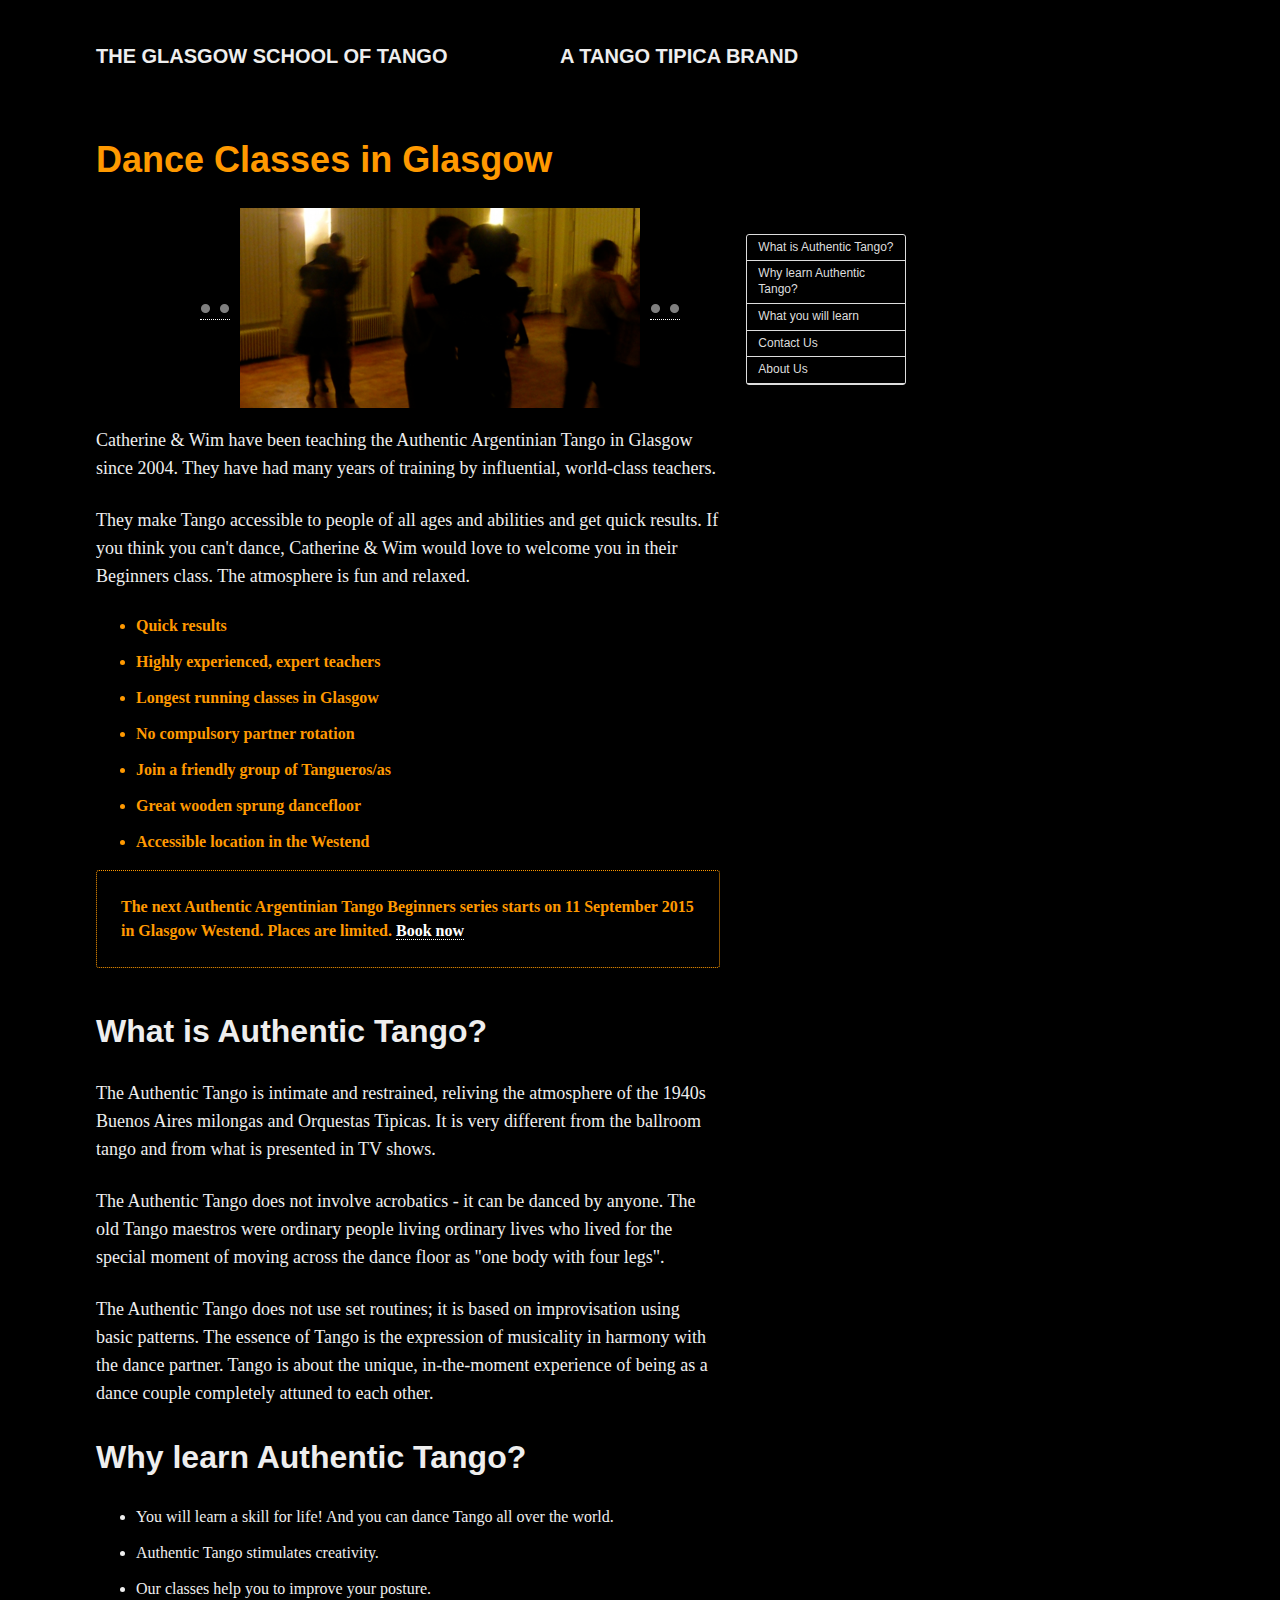
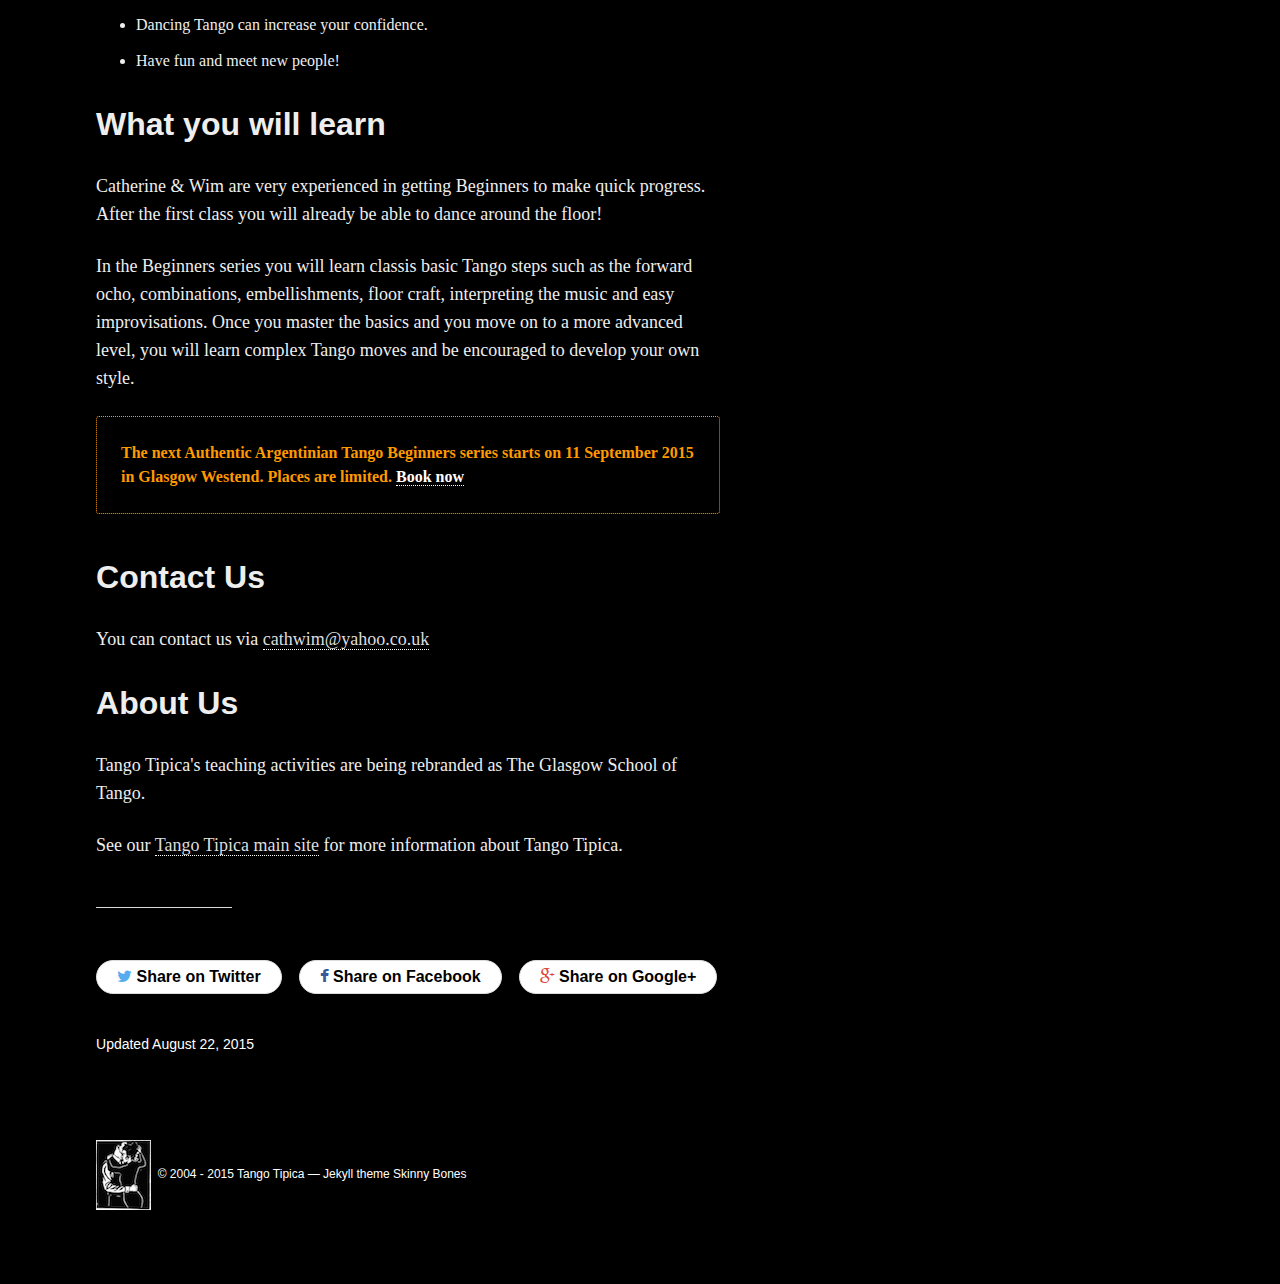
==== dance/index.html @ 13f54077 "added "dance" page" ====
<!DOCTYPE html>
<html>
  <head>
    <meta charset="utf-8">
    <title>Dance Classes in Glasgow • The Glasgow School of Tango</title>
    <meta name="description" content="Authentic Argentinian Tango classes in Glasgow Westend. Think you can't dance? We'll show you differently! No partner rotation, everyone enrols with a dance partner.">
    <meta name="keywords" content="tango classes, latin dance, Glasgow, West End, Turnbull Hall, Beginners, argentine tango, argentinean tango, Glasgow Tango School">
    
    
    	<!-- Twitter Cards -->
	<meta name="twitter:title" content="Dance Classes in Glasgow">
	<meta name="twitter:description" content="Authentic Argentinian Tango classes in Glasgow Westend. Think you can't dance? We'll show you differently! No partner rotation, everyone enrols with a dance partner.">
	<meta name="twitter:site" content="@tangotipica">
	<meta name="twitter:creator" content="@tangotipica">
	
	<meta name="twitter:card" content="summary">
	<meta name="twitter:image" content="https://glasgowtangoschool.github.io/images/lino_100px.jpg">
	
	<!-- Open Graph -->
	<meta property="og:locale" content="en_GB">
	<meta property="og:type" content="article">
	<meta property="og:title" content="Dance Classes in Glasgow">
	<meta property="og:description" content="Authentic Argentinian Tango classes in Glasgow Westend. Think you can't dance? We'll show you differently! No partner rotation, everyone enrols with a dance partner.">
	<meta property="og:url" content="https://glasgowtangoschool.github.io/dance/">
	<meta property="og:site_name" content="The Glasgow School of Tango">
    

    <link rel="canonical" href="https://glasgowtangoschool.github.io/dance/">

    <link href="https://glasgowtangoschool.github.io/atom.xml" type="application/atom+xml" rel="alternate" title="The Glasgow School of Tango Atom Feed">
    <link href="https://glasgowtangoschool.github.io/sitemap.xml" type="application/xml" rel="sitemap" title="Sitemap">

    <meta name="HandheldFriendly" content="True">
    <meta name="MobileOptimized" content="320">
    <meta name="viewport" content="width=device-width, initial-scale=1.0">
    <meta http-equiv="cleartype" content="on">

    <style>
    .sliding-menu-content {
      top: 0;
      right: 0;
      text-align: center;
      visibility: hidden;
      height: 100%;
      width: 100%;
      -webkit-transform: translateX(100%);
      -moz-transform: translateX(100%);
      -ms-transform: translateX(100%);
      -o-transform: translateX(100%);
      transform: translateX(100%);
    }
    </style>

    <link rel="stylesheet" href="https://glasgowtangoschool.github.io/css/main.css">
    <link rel="stylesheet" href="https://glasgowtangoschool.github.io/css/bjqs.css">
    <!-- HTML5 Shiv and Media Query Support for IE -->
    <!--[if lt IE 9]>
      <script src="https://glasgowtangoschool.github.io/js/vendor/html5shiv.min.js"></script>
      <script src="https://glasgowtangoschool.github.io/js/vendor/respond.min.js"></script>
    <![endif]-->
<!-- Google Analytics -->
<script type="text/javascript">

  var _gaq = _gaq || [];
  _gaq.push(['_setAccount', 'UA-19948710-1']);
  _gaq.push(['_trackPageview']);

  (function() {
    var ga = document.createElement('script'); ga.type = 'text/javascript'; ga.async = true;
    ga.src = ('https:' == document.location.protocol ? 'https://ssl' : 'http://www') + '.google-analytics.com/ga.js';
    var s = document.getElementsByTagName('script')[0]; s.parentNode.insertBefore(ga, s);
  })();

</script>    
    <!-- Include the jQuery library (local or CDN) -->
    <script src="https://glasgowtangoschool.github.io/js/plugins/jquery-1.7.1.min.js"></script>

    <!-- Include the plugin *after* the jQuery library -->
    <script src="https://glasgowtangoschool.github.io/js/plugins/bjqs-1.3.min.js"></script>

  </head>

  <body>
    <header id="masthead">
  <div class="inner-wrap">
    <a href="https://glasgowtangoschool.github.io" class="site-title">The Glasgow School of Tango</a><span class="site-title"> a Tango Tipica brand</span>
<!--
    <nav role="navigation" class="menu top-menu">
        <ul class="menu-item">
	<li class="home"><a href="/">The Glasgow School of Tango</a></li>
	
</ul>
    </nav>
-->
  </div><!-- /.inner-wrap -->
</header><!-- /.masthead -->

<!--    <nav role="navigation" class="js-menu sliding-menu-content">
	<ul class="menu-item">
		
	</ul>
</nav>
<button type="button" class="js-menu-trigger sliding-menu-button menulines-button x2" role="button" aria-label="Toggle Navigation">
	<span class="menulines"></span>
</button>

<div class="js-menu-screen menu-screen"></div> -->

    <div id="page-wrapper">

      <div id="main" role="main">			
	<article class="wrap" itemscope itemtype="http://schema.org/Article">
		
		
		<div class="page-title">
			<h1>Dance Classes in Glasgow</h1>
		</div>
		<div class="inner-wrap">
			<nav class="toc"></nav><!-- /.toc -->
			<div id="content" class="page-content" itemprop="articleBody">
				<!-- ================================================ START OF PAGE CONTENT ================================================ -->
<div class="pagetext">

  <div id="slideshow-ws" style="margin: 0 auto" >
      <ul class="bjqs">
      <li><img src="https://glasgowtangoschool.github.io/images/slideshow/salon1.jpg" alt=""></li>
      <li><img src="https://glasgowtangoschool.github.io/images/slideshow/class1.jpg" alt=""></li>
      <li><img src="https://glasgowtangoschool.github.io/images/slideshow/salon2.jpg" alt=""></li>
      <li><img src="https://glasgowtangoschool.github.io/images/slideshow/class2.jpg" alt=""></li>
      </ul>
  </div>
  <script class="secret-source">
          jQuery(document).ready(function($) {

            $('#slideshow-ws').bjqs({
              height      : 200,
              width       : 400,
  // animation values
  animtype : 'fade', // accepts 'fade' or 'slide'
  animduration : 500, // how fast the animation are
  animspeed : 4000, // the delay between each slide
  automatic : true, // automatic

  	    nexttext : '<img src="https://glasgowtangoschool.github.io/images/bullets_ss.png">',
  	    prevtext : '<img src="https://glasgowtangoschool.github.io/images/bullets_ss.png">',
  	    showmarkers : false,
              responsive  : true
            });

          });
  </script>

  <p>Catherine &amp; Wim have been teaching the Authentic Argentinian Tango in Glasgow since 2004. They have had many years of training by influential, world-class teachers.</p>
  <p>They make Tango accessible to people of all ages and abilities and get quick results. If you think you can't dance, Catherine &amp; Wim would love to welcome you in their Beginners class. The atmosphere is fun and relaxed.</p>
  <ul><strong><span class="orange">
  <li>Quick results</li>
  <li>Highly experienced, expert teachers</li>
  <li>Longest running classes in Glasgow</li>
  <li>No compulsory partner rotation</li>
  <li>Join a friendly group of Tangueros/as</li>
  <li>Great wooden sprung dancefloor</li>
  <li>Accessible location in the Westend</li>
</span></strong></ul>

<p class="notice"><strong><span class="orange">The next Authentic Argentinian Tango Beginners series starts on 11 September 2015 in Glasgow Westend. Places are limited. <a href="https://glasgowtangoschool.github.io#booking">Book now</a></span></strong></p>

<h2>What is Authentic Tango?</h2>

<p>The Authentic Tango is intimate and restrained, reliving the atmosphere of the 1940s Buenos Aires milongas and Orquestas Tipicas. It is very different from the ballroom tango and from what is presented in TV shows.</p>

<p>The Authentic Tango does not involve acrobatics - it can be danced by anyone. The old Tango maestros were ordinary people living ordinary lives who lived for the special moment of moving across the dance floor as "one body with four legs".</p>

<p>The Authentic Tango does not use set routines; it is based on improvisation using basic patterns. The essence of Tango is the expression of musicality in harmony with the dance partner. Tango is about the unique, in-the-moment experience of being as a dance couple completely attuned to each other.</p>


<h2>Why learn Authentic Tango?</h2>

<ul>
<li class="itemlist">You will learn a skill for life! And you can dance Tango all over the world.</li>
<li class="itemlist">Authentic Tango stimulates creativity.</li>
<li class="itemlist">Our classes help you to improve your posture.</li>
<li class="itemlist">Dancing Tango can increase your confidence.</li>
<li class="itemlist">Have fun and meet new people!</li>
</ul>

<h2>What you will learn</h2>

<p>Catherine &amp; Wim are very experienced in getting Beginners to make quick progress. After the first class you will already be able to dance around the floor! </p>
<p>In the Beginners series you will learn classis basic Tango steps such as the forward ocho, combinations, embellishments, floor craft, interpreting the music and easy improvisations. Once you master the basics and you move on to a more advanced level, you will learn complex Tango moves and be encouraged to develop your own style. </p>

<p class="notice"><strong><span class="orange">The next Authentic Argentinian Tango Beginners series starts on 11 September 2015 in Glasgow Westend. Places are limited. <a href="https://glasgowtangoschool.github.io#booking">Book now</a></span></strong></p>

<h2>Contact Us</h2>
<p>You can contact us via <a href="mailto:cathwim@yahoo.co.uk">cathwim@yahoo.co.uk</a></p>

<h2>About Us</h2>

<p>Tango Tipica's teaching activities are being rebranded as The Glasgow School of Tango. </p>
<p>See our <a href="http://www.tangotipica.info"> Tango Tipica main site</a> for more information about Tango Tipica.</p>

				<hr />
				<footer class="page-footer">
					
					<div class="inline-btn">
	<a class="btn-social twitter" href="https://twitter.com/intent/tweet?text=Dance%20Classes%20in%20Glasgow&amp;url=https://glasgowtangoschool.github.io/dance/&amp;via=tangotipica" target="_blank"><i class="fa fa-twitter" aria-hidden="true"></i> Share on Twitter</a>
	<a class="btn-social facebook" href="https://www.facebook.com/sharer/sharer.php?u=https://glasgowtangoschool.github.io/dance/" target="_blank"><i class="fa fa-facebook" aria-hidden="true"></i> Share on Facebook</a>
	<a class="btn-social google-plus"  href="https://plus.google.com/share?url=https://glasgowtangoschool.github.io/dance/" target="_blank"><i class="fa fa-google-plus" aria-hidden="true"></i> Share on Google+</a>
</div><!-- /.share-this -->
					<div class="page-meta">
	<p>Updated <time datetime="2015-08-22T00:00:00Z" itemprop="datePublished">August 22, 2015</time></p>
</div><!-- /.page-meta -->
				</footer><!-- /.footer -->
				<aside>
					
				</aside>
			</div><!-- /.content -->
		</div><!-- /.inner-wrap -->
		
	</article><!-- ./wrap -->
</div><!-- /#main -->

      <footer role="contentinfo" id="site-footer">
	<nav role="navigation" class="menu bottom-menu">
		<ul class="menu-item">
		
		</ul>
	</nav><!-- /.bottom-menu -->
	<p class="copyright"> <img src="https://glasgowtangoschool.github.io/images/lino_header.jpg">&nbsp; &#169; 2004 - 2015 Tango Tipica &mdash; <a href="http://jekyllrb.com">Jekyll</a> theme <a href="http://mmistakes.github.io/skinny-bones-jekyll/">Skinny Bones</a></p>
    <!-- Start of StatCounter Code -->
<script type="text/javascript" language="javascript">
var sc_project=2524252;
var sc_invisible=0;
var sc_partition=24;
var sc_security="2e1832c4";
</script>

<script type="text/javascript" language="javascript" src="http://www.statcounter.com/counter/counter.js"></script><noscript><a href="http://www.statcounter.com/" target="_blank"><img  src="http://c25.statcounter.com/counter.php?sc_project=2524252&java=0&security=2e1832c4&invisible=0" alt="blog stats" border="0"></a> </noscript>
<!-- End of StatCounter Code -->
</footer>

    </div>

    <script src="https://glasgowtangoschool.github.io/js/vendor/jquery-1.9.1.min.js"></script>
    <script src="https://glasgowtangoschool.github.io/js/main.js"></script>
    
    
    <script type="text/javascript">
      $('.toc').toc({
        'selectors': 'h2', //elements to use as headings
        'container': '.page-content', //element to find all selectors in
        'smoothScrolling': true, //enable or disable smooth scrolling on click
        'prefix': 'toc', //prefix for anchor tags and class names
        'onHighlight': function(el) {}, //called when a new section is highlighted 
        'highlightOnScroll': true, //add class to heading that is currently in focus
        'highlightOffset': 100, //offset to trigger the next headline
        'anchorName': function(i, heading, prefix) { //custom function for anchor name
          return prefix+i;
        },
        'headerText': function(i, heading, $heading) { //custom function building the header-item text
          return $heading.text();
        },
        'itemClass': function(i, heading, $heading, prefix) { //custom function for item class
          return $heading[0].tagName.toLowerCase();
        }
      });
    </script>
    

  </body>

</html>
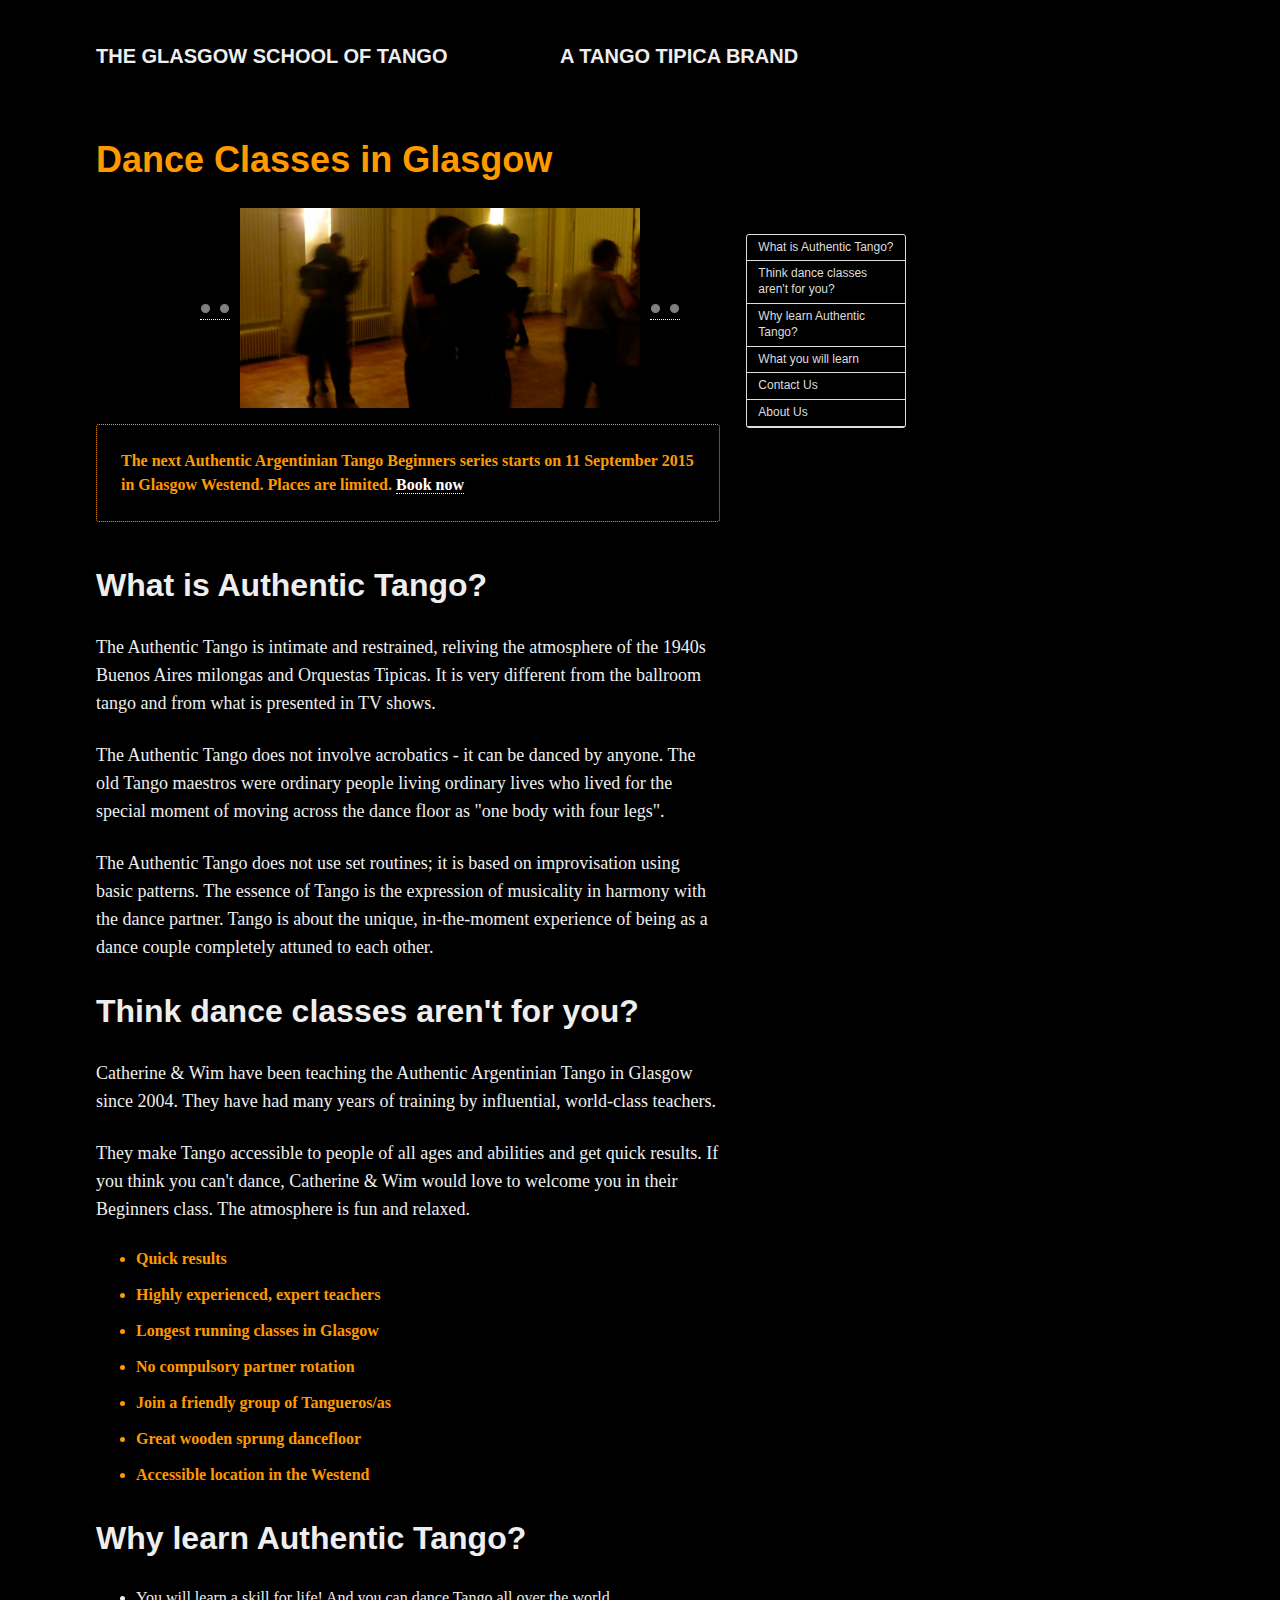
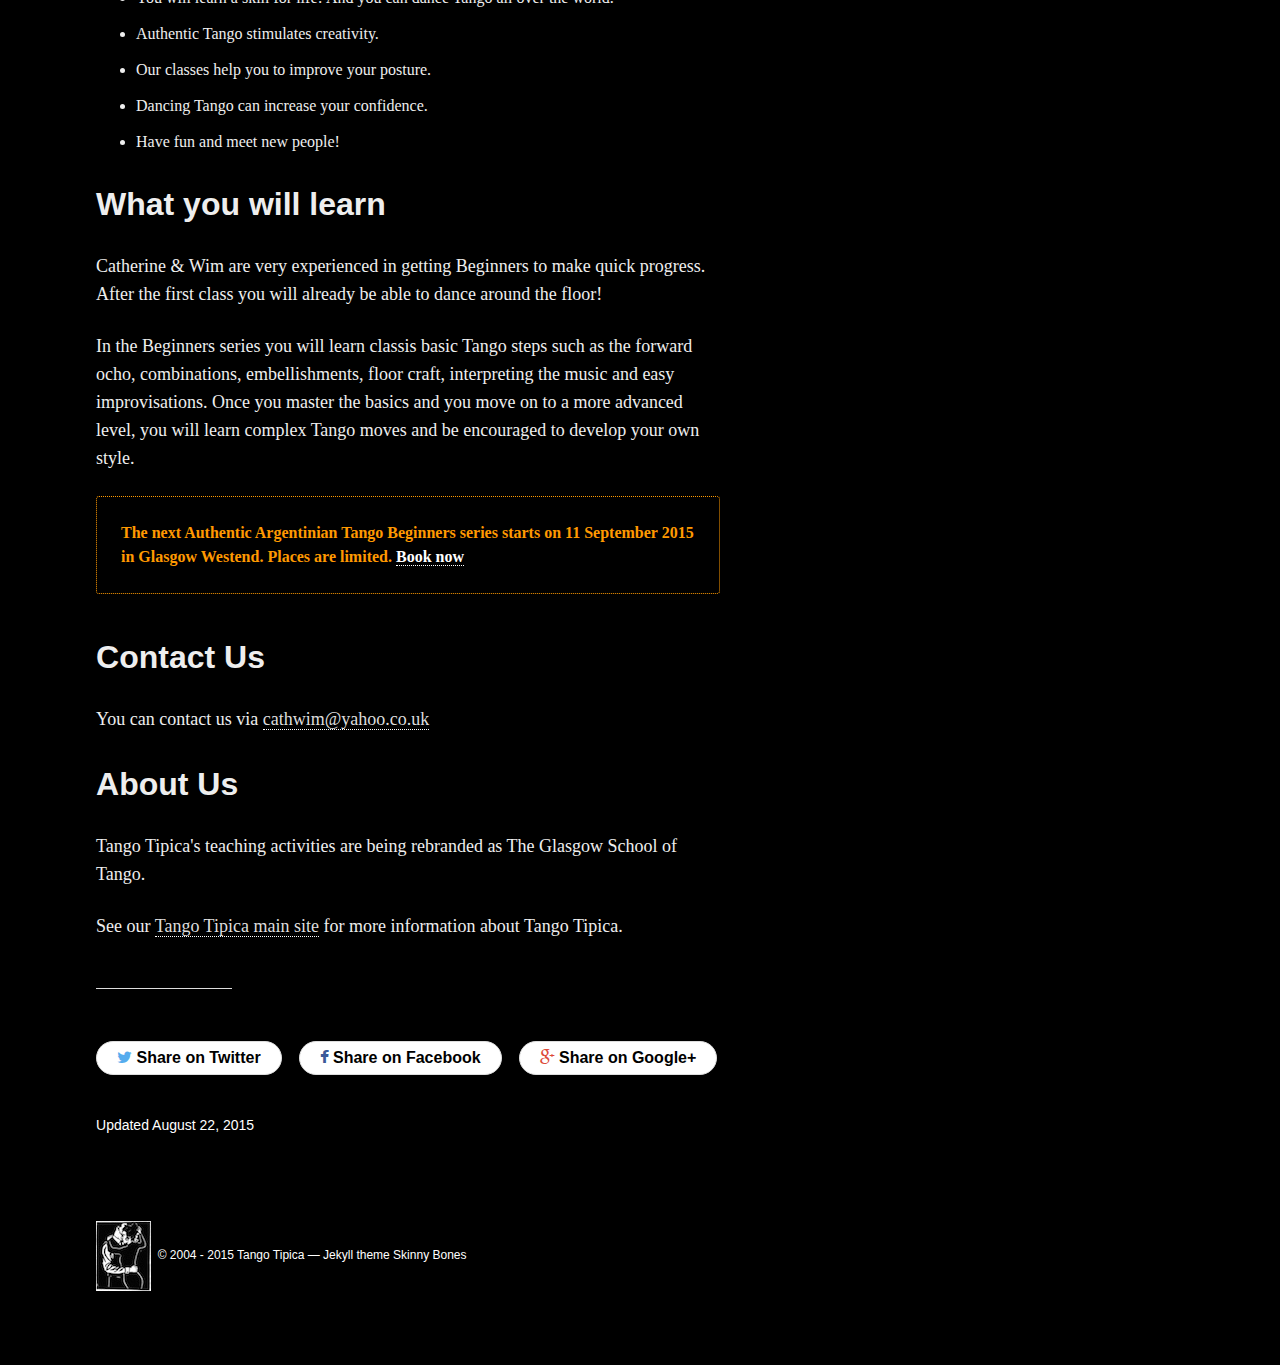
==== commit 457a8b4b: "nm" ====
--- a/dance/index.html
+++ b/dance/index.html
@@ -150,28 +150,32 @@
           });
   </script>
 
-  <p>Catherine &amp; Wim have been teaching the Authentic Argentinian Tango in Glasgow since 2004. They have had many years of training by influential, world-class teachers.</p>
-  <p>They make Tango accessible to people of all ages and abilities and get quick results. If you think you can't dance, Catherine &amp; Wim would love to welcome you in their Beginners class. The atmosphere is fun and relaxed.</p>
-  <ul><strong><span class="orange">
-  <li>Quick results</li>
-  <li>Highly experienced, expert teachers</li>
-  <li>Longest running classes in Glasgow</li>
-  <li>No compulsory partner rotation</li>
-  <li>Join a friendly group of Tangueros/as</li>
-  <li>Great wooden sprung dancefloor</li>
-  <li>Accessible location in the Westend</li>
+
+
+<p class="notice"><strong><span class="orange">The next Authentic Argentinian Tango Beginners series starts on 11 September 2015 in Glasgow Westend. Places are limited. <a href="https://glasgowtangoschool.github.io#booking">Book now</a></span></strong></p>
+
+
+
+<h2>What is Authentic Tango?</h2>
+
+<p>The Authentic Tango is intimate and restrained, reliving the atmosphere of the 1940s Buenos Aires milongas and Orquestas Tipicas. It is very different from the ballroom tango and from what is presented in TV shows.</p>
+
+<p>The Authentic Tango does not involve acrobatics - it can be danced by anyone. The old Tango maestros were ordinary people living ordinary lives who lived for the special moment of moving across the dance floor as "one body with four legs".</p>
+
+<p>The Authentic Tango does not use set routines; it is based on improvisation using basic patterns. The essence of Tango is the expression of musicality in harmony with the dance partner. Tango is about the unique, in-the-moment experience of being as a dance couple completely attuned to each other.</p>
+
+<h2>Think dance classes aren't for you?</h2>
+<p>Catherine &amp; Wim have been teaching the Authentic Argentinian Tango in Glasgow since 2004. They have had many years of training by influential, world-class teachers.</p>
+<p>They make Tango accessible to people of all ages and abilities and get quick results. If you think you can't dance, Catherine &amp; Wim would love to welcome you in their Beginners class. The atmosphere is fun and relaxed.</p>
+<ul><strong><span class="orange">
+<li>Quick results</li>
+<li>Highly experienced, expert teachers</li>
+<li>Longest running classes in Glasgow</li>
+<li>No compulsory partner rotation</li>
+<li>Join a friendly group of Tangueros/as</li>
+<li>Great wooden sprung dancefloor</li>
+<li>Accessible location in the Westend</li>
 </span></strong></ul>
-
-<p class="notice"><strong><span class="orange">The next Authentic Argentinian Tango Beginners series starts on 11 September 2015 in Glasgow Westend. Places are limited. <a href="https://glasgowtangoschool.github.io#booking">Book now</a></span></strong></p>
-
-<h2>What is Authentic Tango?</h2>
-
-<p>The Authentic Tango is intimate and restrained, reliving the atmosphere of the 1940s Buenos Aires milongas and Orquestas Tipicas. It is very different from the ballroom tango and from what is presented in TV shows.</p>
-
-<p>The Authentic Tango does not involve acrobatics - it can be danced by anyone. The old Tango maestros were ordinary people living ordinary lives who lived for the special moment of moving across the dance floor as "one body with four legs".</p>
-
-<p>The Authentic Tango does not use set routines; it is based on improvisation using basic patterns. The essence of Tango is the expression of musicality in harmony with the dance partner. Tango is about the unique, in-the-moment experience of being as a dance couple completely attuned to each other.</p>
-
 
 <h2>Why learn Authentic Tango?</h2>
 
@@ -187,6 +191,8 @@
 
 <p>Catherine &amp; Wim are very experienced in getting Beginners to make quick progress. After the first class you will already be able to dance around the floor! </p>
 <p>In the Beginners series you will learn classis basic Tango steps such as the forward ocho, combinations, embellishments, floor craft, interpreting the music and easy improvisations. Once you master the basics and you move on to a more advanced level, you will learn complex Tango moves and be encouraged to develop your own style. </p>
+
+
 
 <p class="notice"><strong><span class="orange">The next Authentic Argentinian Tango Beginners series starts on 11 September 2015 in Glasgow Westend. Places are limited. <a href="https://glasgowtangoschool.github.io#booking">Book now</a></span></strong></p>
 
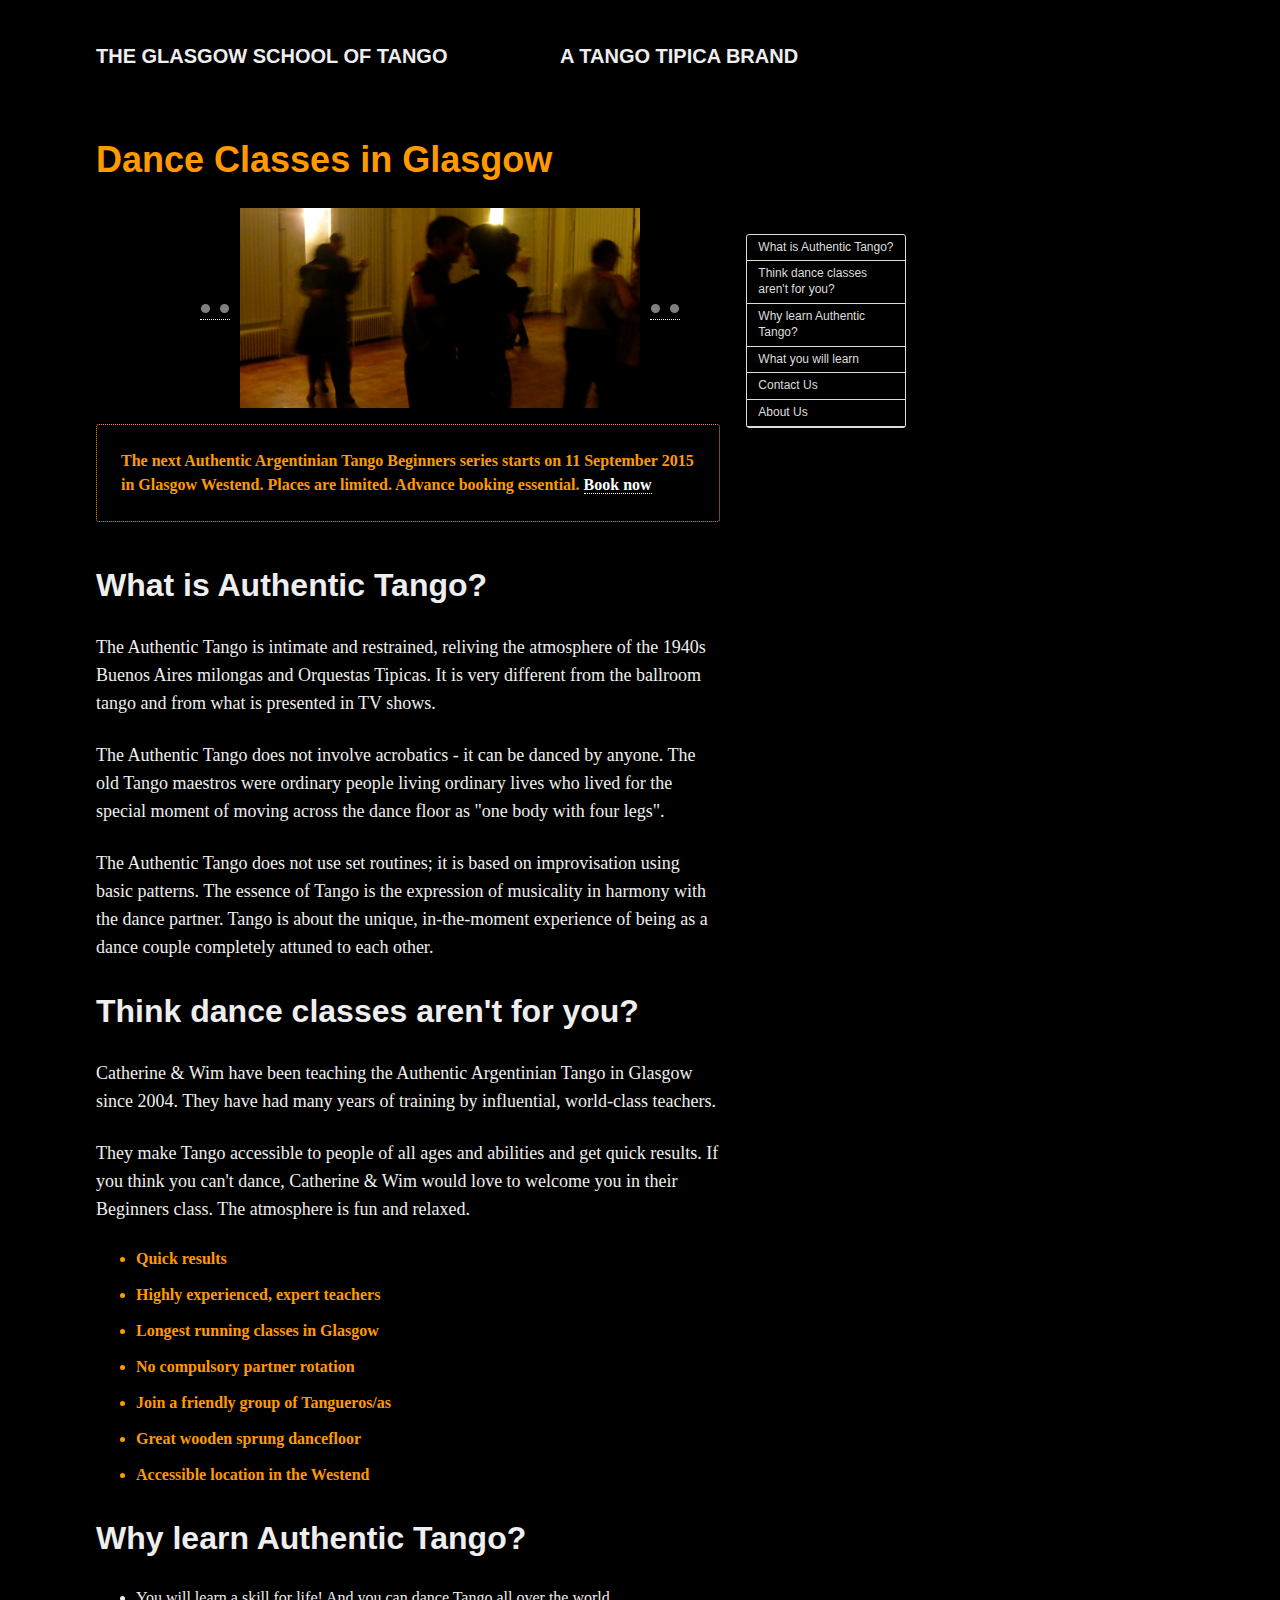
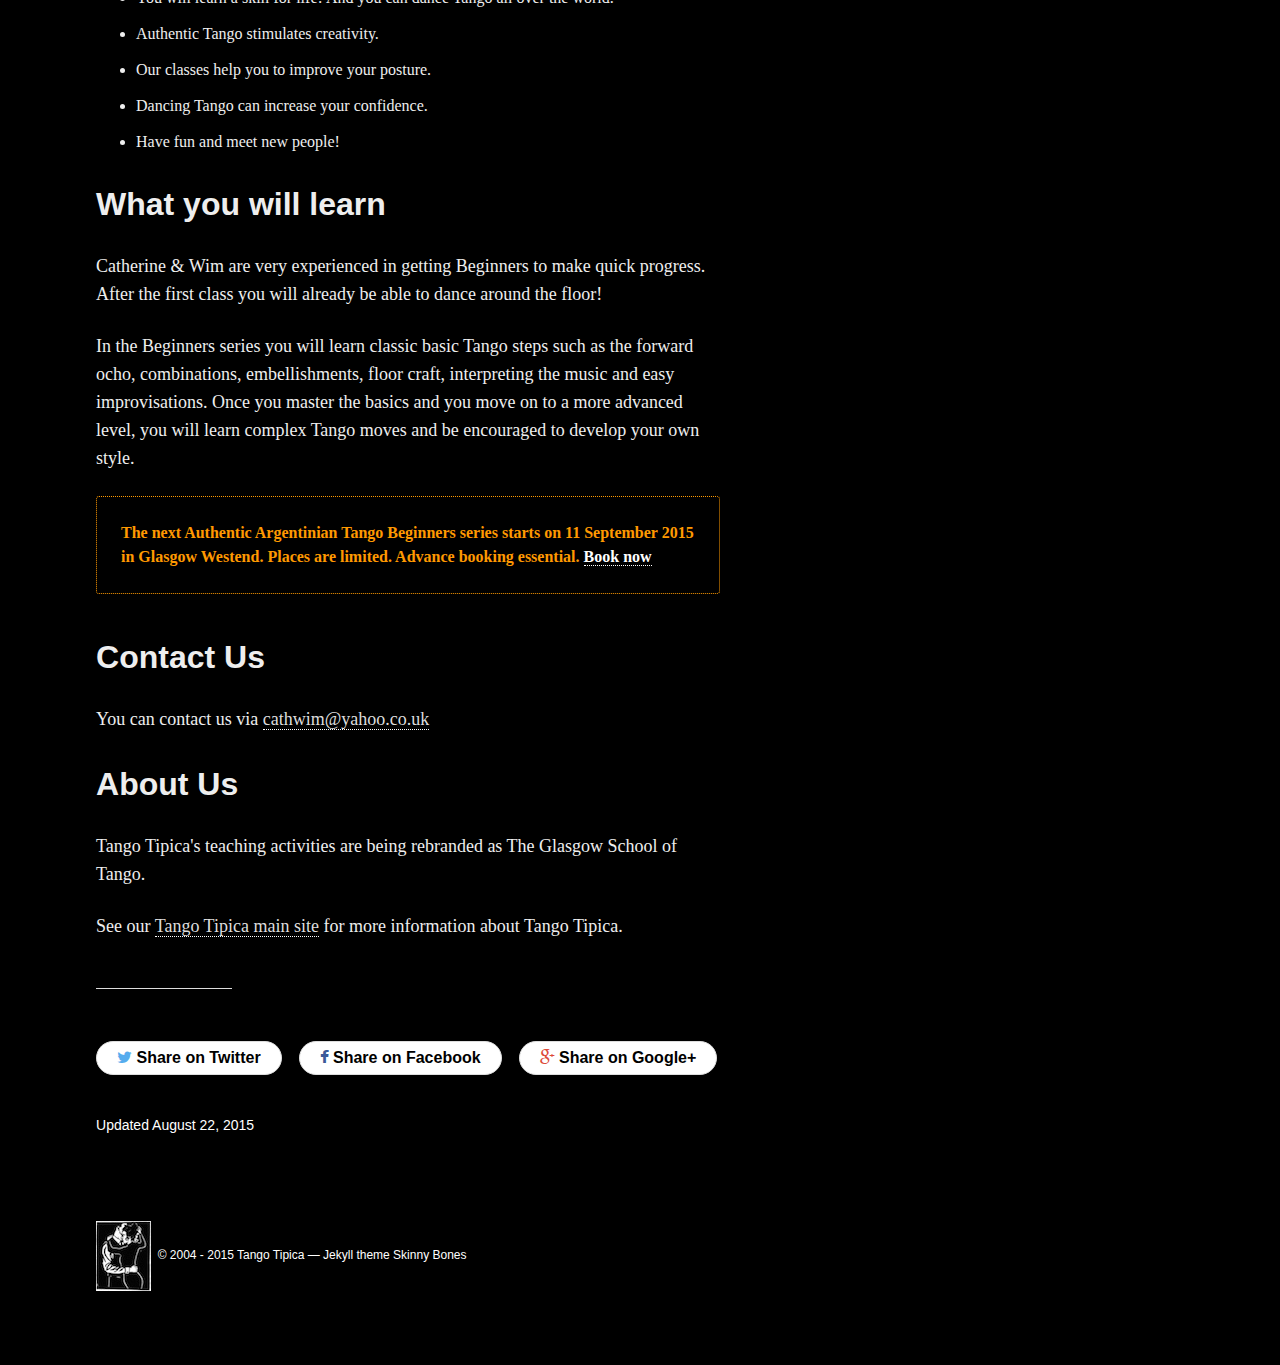
==== commit 5cee0c5f: "nm" ====
--- a/dance/index.html
+++ b/dance/index.html
@@ -152,7 +152,7 @@
 
 
 
-<p class="notice"><strong><span class="orange">The next Authentic Argentinian Tango Beginners series starts on 11 September 2015 in Glasgow Westend. Places are limited. <a href="https://glasgowtangoschool.github.io#booking">Book now</a></span></strong></p>
+<p class="notice"><strong><span class="orange">The next Authentic Argentinian Tango Beginners series starts on 11 September 2015 in Glasgow Westend. Places are limited. Advance booking essential. <a href="https://glasgowtangoschool.github.io#booking">Book now</a></span></strong></p>
 
 
 
@@ -190,11 +190,11 @@
 <h2>What you will learn</h2>
 
 <p>Catherine &amp; Wim are very experienced in getting Beginners to make quick progress. After the first class you will already be able to dance around the floor! </p>
-<p>In the Beginners series you will learn classis basic Tango steps such as the forward ocho, combinations, embellishments, floor craft, interpreting the music and easy improvisations. Once you master the basics and you move on to a more advanced level, you will learn complex Tango moves and be encouraged to develop your own style. </p>
-
-
-
-<p class="notice"><strong><span class="orange">The next Authentic Argentinian Tango Beginners series starts on 11 September 2015 in Glasgow Westend. Places are limited. <a href="https://glasgowtangoschool.github.io#booking">Book now</a></span></strong></p>
+<p>In the Beginners series you will learn classic basic Tango steps such as the forward ocho, combinations, embellishments, floor craft, interpreting the music and easy improvisations. Once you master the basics and you move on to a more advanced level, you will learn complex Tango moves and be encouraged to develop your own style. </p>
+
+
+
+<p class="notice"><strong><span class="orange">The next Authentic Argentinian Tango Beginners series starts on 11 September 2015 in Glasgow Westend. Places are limited. Advance booking essential. <a href="https://glasgowtangoschool.github.io#booking">Book now</a></span></strong></p>
 
 <h2>Contact Us</h2>
 <p>You can contact us via <a href="mailto:cathwim@yahoo.co.uk">cathwim@yahoo.co.uk</a></p>
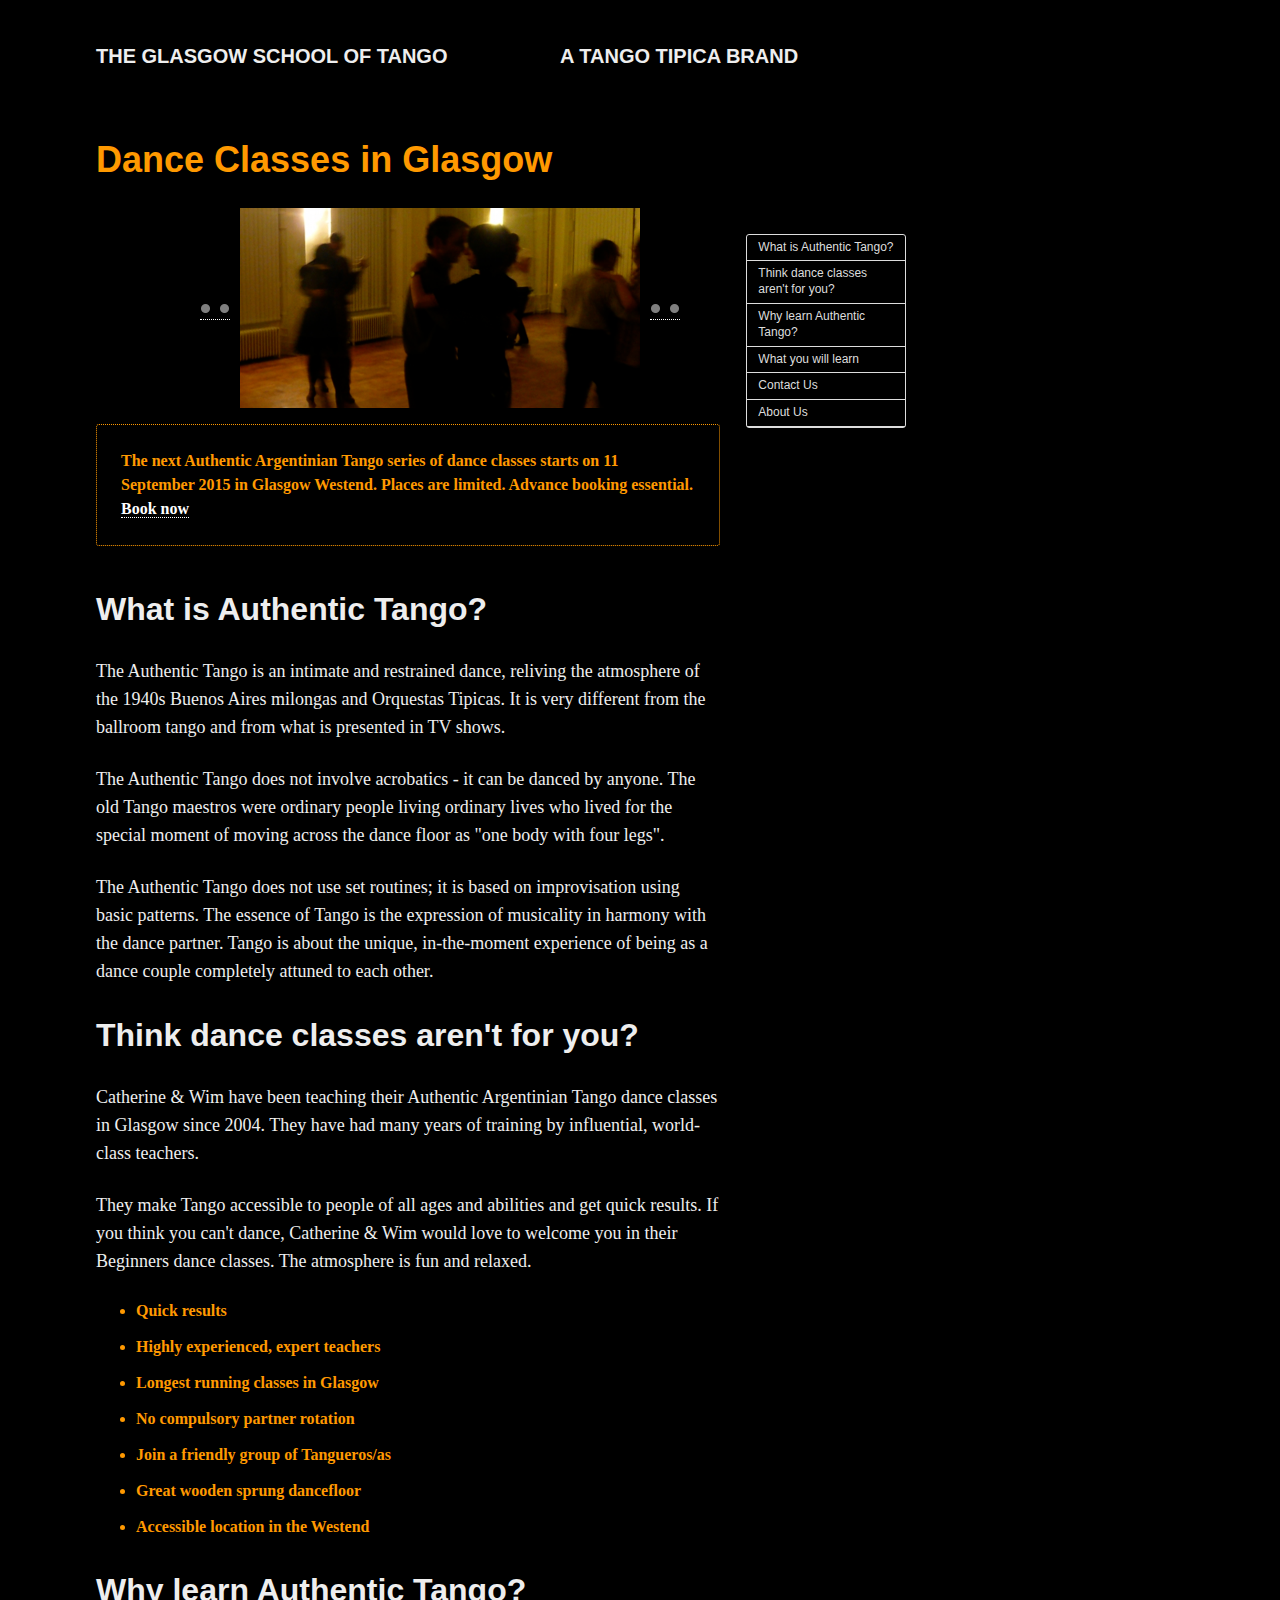
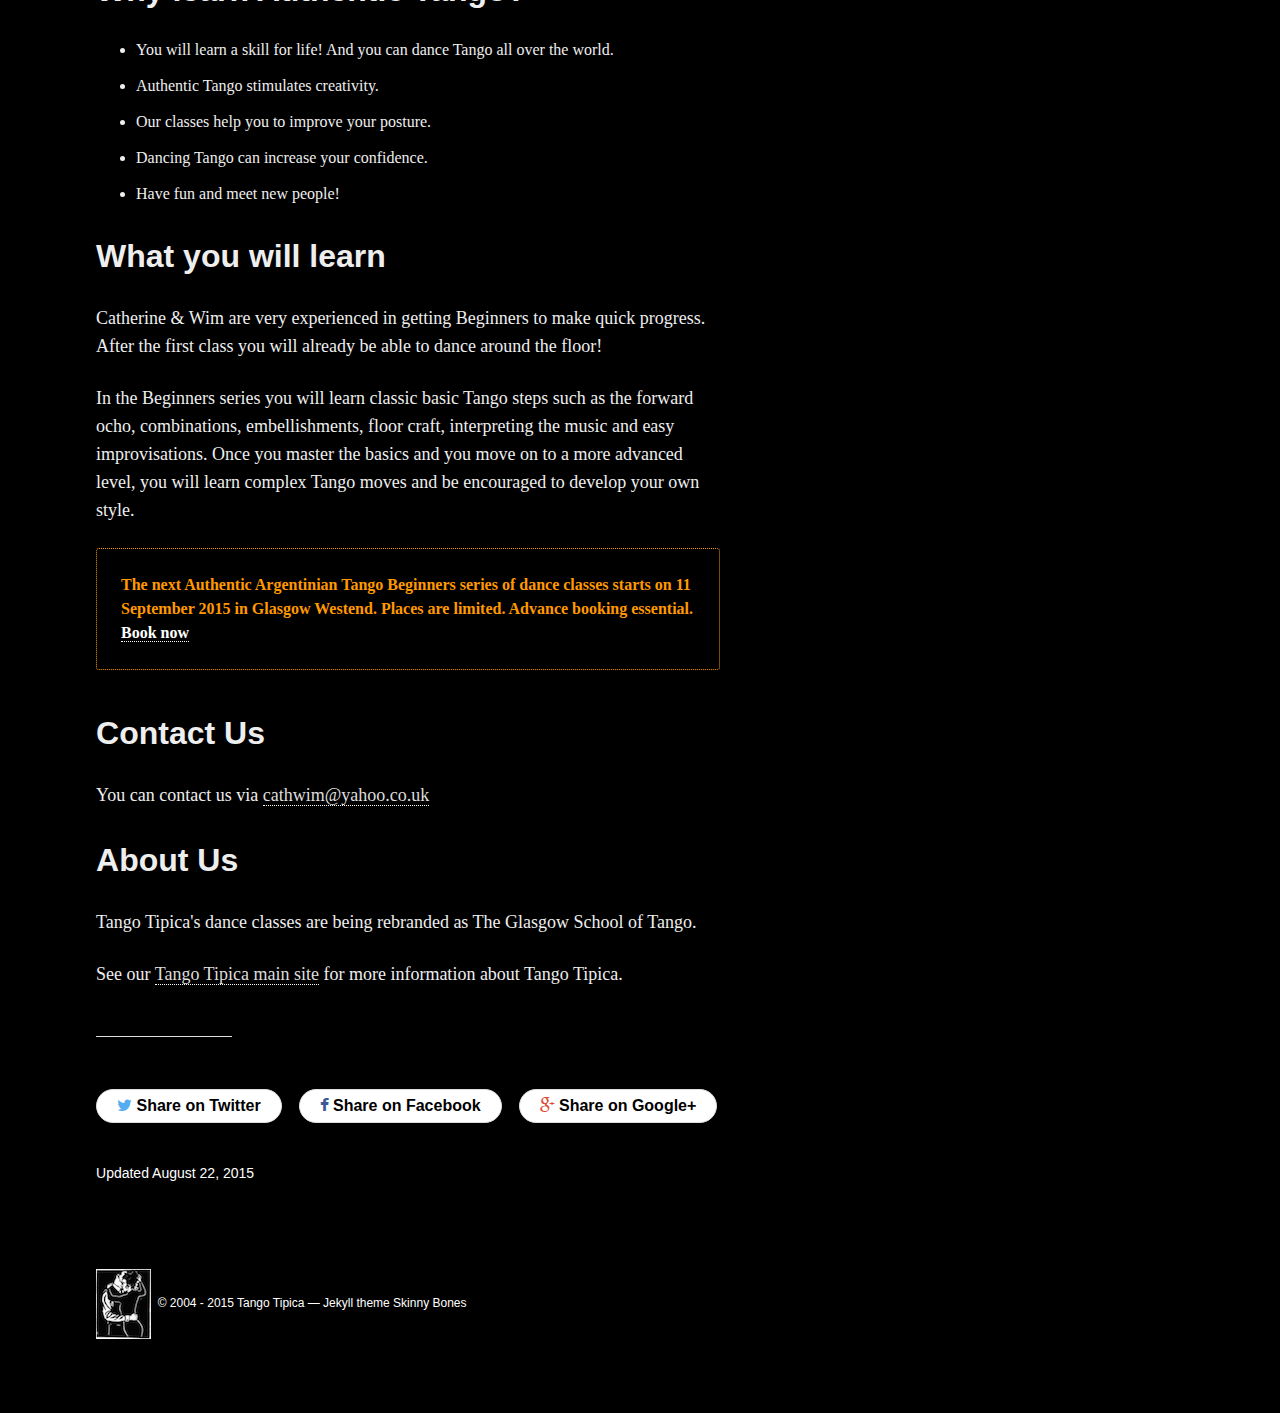
==== commit 09952274: "nm" ====
--- a/dance/index.html
+++ b/dance/index.html
@@ -152,21 +152,21 @@
 
 
 
-<p class="notice"><strong><span class="orange">The next Authentic Argentinian Tango Beginners series starts on 11 September 2015 in Glasgow Westend. Places are limited. Advance booking essential. <a href="https://glasgowtangoschool.github.io#booking">Book now</a></span></strong></p>
+<p class="notice"><strong><span class="orange">The next Authentic Argentinian Tango series of dance classes starts on 11 September 2015 in Glasgow Westend. Places are limited. Advance booking essential. <a href="https://glasgowtangoschool.github.io#booking">Book now</a></span></strong></p>
 
 
 
 <h2>What is Authentic Tango?</h2>
 
-<p>The Authentic Tango is intimate and restrained, reliving the atmosphere of the 1940s Buenos Aires milongas and Orquestas Tipicas. It is very different from the ballroom tango and from what is presented in TV shows.</p>
+<p>The Authentic Tango is an intimate and restrained dance, reliving the atmosphere of the 1940s Buenos Aires milongas and Orquestas Tipicas. It is very different from the ballroom tango and from what is presented in TV shows.</p>
 
 <p>The Authentic Tango does not involve acrobatics - it can be danced by anyone. The old Tango maestros were ordinary people living ordinary lives who lived for the special moment of moving across the dance floor as "one body with four legs".</p>
 
 <p>The Authentic Tango does not use set routines; it is based on improvisation using basic patterns. The essence of Tango is the expression of musicality in harmony with the dance partner. Tango is about the unique, in-the-moment experience of being as a dance couple completely attuned to each other.</p>
 
 <h2>Think dance classes aren't for you?</h2>
-<p>Catherine &amp; Wim have been teaching the Authentic Argentinian Tango in Glasgow since 2004. They have had many years of training by influential, world-class teachers.</p>
-<p>They make Tango accessible to people of all ages and abilities and get quick results. If you think you can't dance, Catherine &amp; Wim would love to welcome you in their Beginners class. The atmosphere is fun and relaxed.</p>
+<p>Catherine &amp; Wim have been teaching their Authentic Argentinian Tango dance classes in Glasgow since 2004. They have had many years of training by influential, world-class teachers.</p>
+<p>They make Tango accessible to people of all ages and abilities and get quick results. If you think you can't dance, Catherine &amp; Wim would love to welcome you in their Beginners dance classes. The atmosphere is fun and relaxed.</p>
 <ul><strong><span class="orange">
 <li>Quick results</li>
 <li>Highly experienced, expert teachers</li>
@@ -194,14 +194,14 @@
 
 
 
-<p class="notice"><strong><span class="orange">The next Authentic Argentinian Tango Beginners series starts on 11 September 2015 in Glasgow Westend. Places are limited. Advance booking essential. <a href="https://glasgowtangoschool.github.io#booking">Book now</a></span></strong></p>
+<p class="notice"><strong><span class="orange">The next Authentic Argentinian Tango Beginners series of dance classes starts on 11 September 2015 in Glasgow Westend. Places are limited. Advance booking essential. <a href="https://glasgowtangoschool.github.io#booking">Book now</a></span></strong></p>
 
 <h2>Contact Us</h2>
 <p>You can contact us via <a href="mailto:cathwim@yahoo.co.uk">cathwim@yahoo.co.uk</a></p>
 
 <h2>About Us</h2>
 
-<p>Tango Tipica's teaching activities are being rebranded as The Glasgow School of Tango. </p>
+<p>Tango Tipica's dance classes are being rebranded as The Glasgow School of Tango. </p>
 <p>See our <a href="http://www.tangotipica.info"> Tango Tipica main site</a> for more information about Tango Tipica.</p>
 
 				<hr />
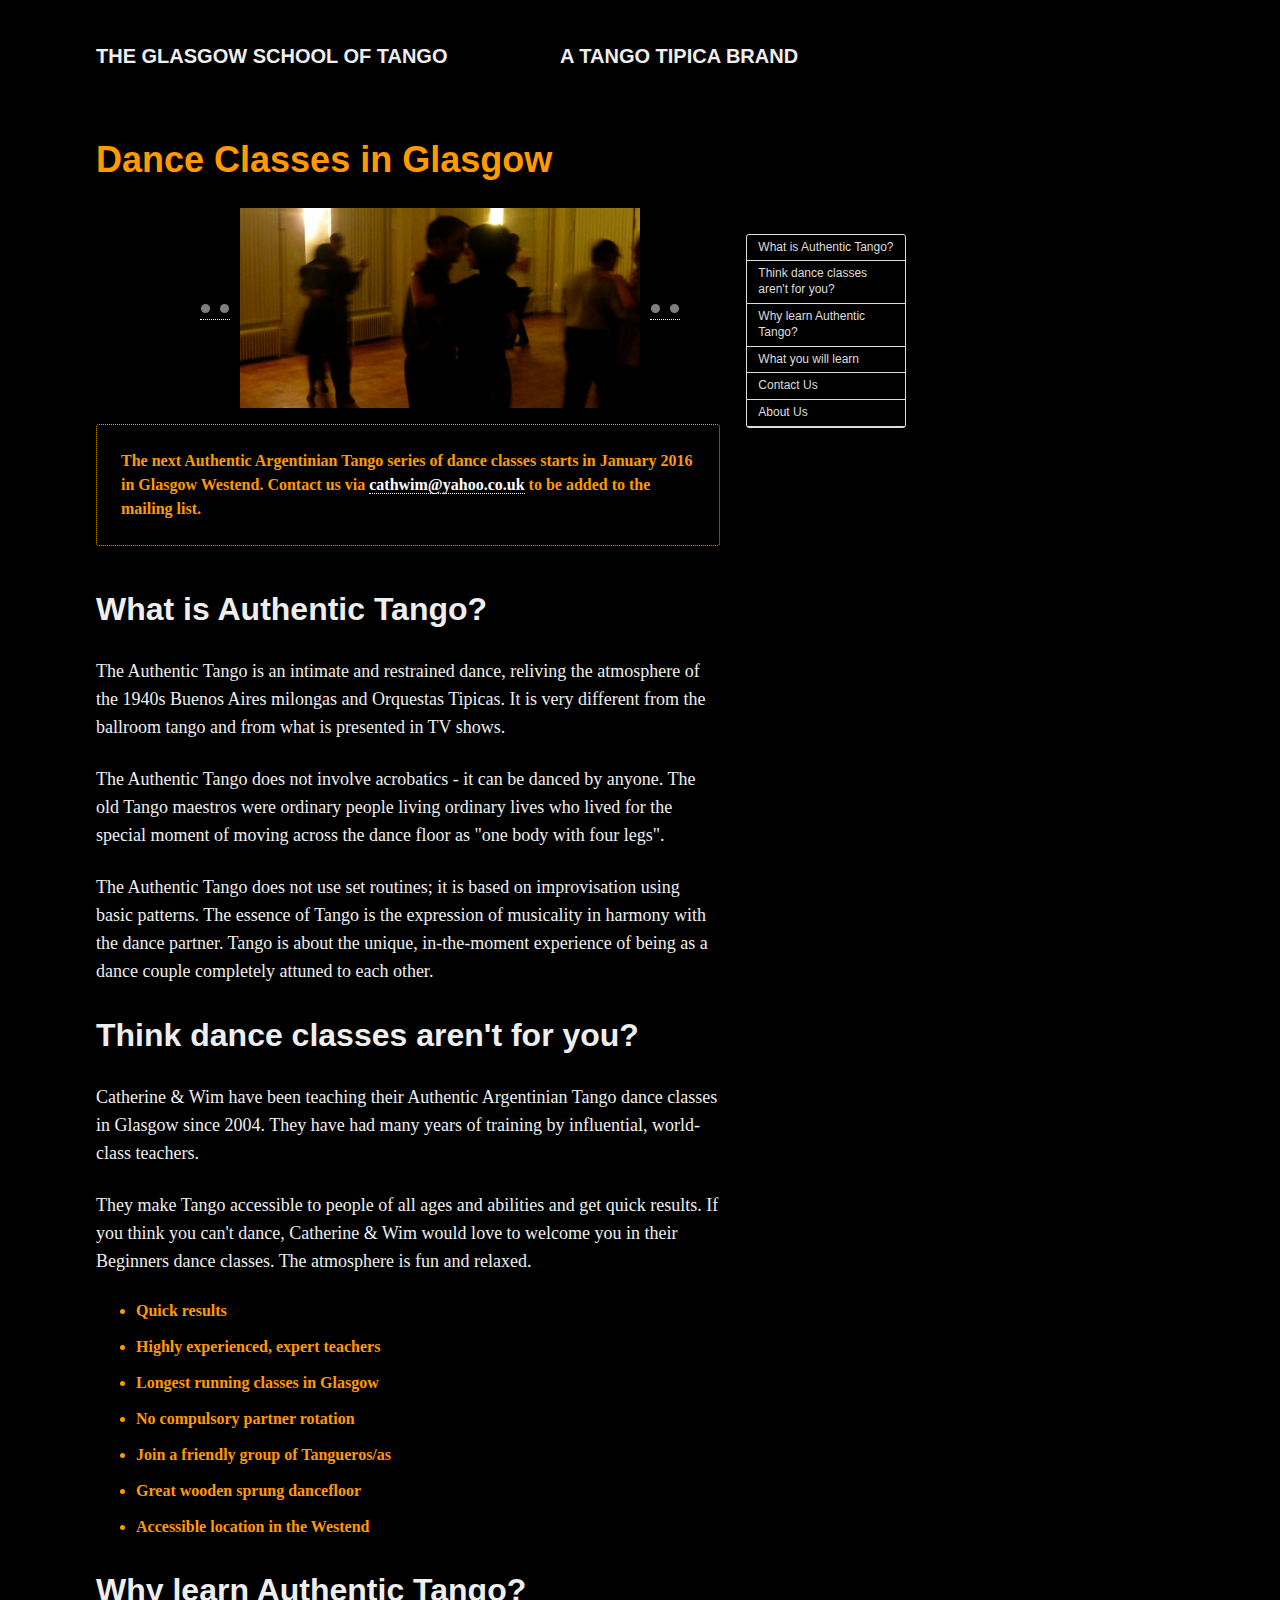
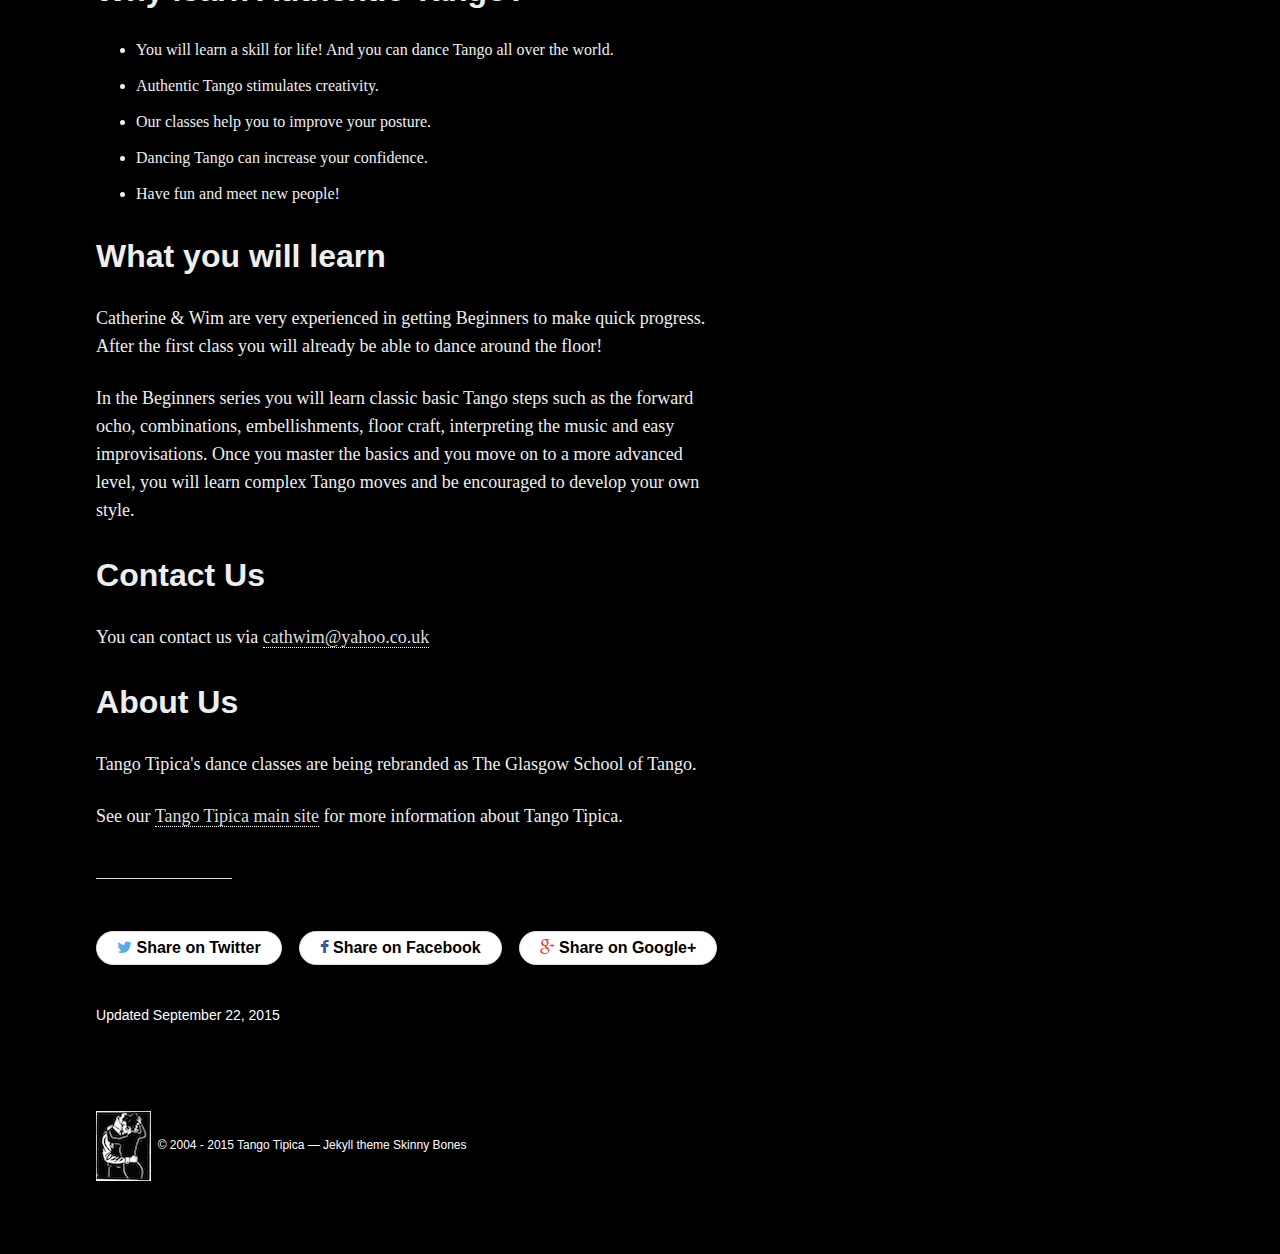
==== commit 507174f2: "nm" ====
--- a/dance/index.html
+++ b/dance/index.html
@@ -152,7 +152,9 @@
 
 
 
-<p class="notice"><strong><span class="orange">The next Authentic Argentinian Tango series of dance classes starts on 11 September 2015 in Glasgow Westend. Places are limited. Advance booking essential. <a href="https://glasgowtangoschool.github.io#booking">Book now</a></span></strong></p>
+<p class="notice"><strong><span class="orange">The next Authentic Argentinian Tango series of dance classes starts in January 2016 in Glasgow Westend. Contact us via <a href="mailto:cathwim@yahoo.co.uk">cathwim@yahoo.co.uk</a> to be added to the mailing list.
+
+</span></strong></p>
 
 
 
@@ -193,9 +195,9 @@
 <p>In the Beginners series you will learn classic basic Tango steps such as the forward ocho, combinations, embellishments, floor craft, interpreting the music and easy improvisations. Once you master the basics and you move on to a more advanced level, you will learn complex Tango moves and be encouraged to develop your own style. </p>
 
 
-
+<!--
 <p class="notice"><strong><span class="orange">The next Authentic Argentinian Tango Beginners series of dance classes starts on 11 September 2015 in Glasgow Westend. Places are limited. Advance booking essential. <a href="https://glasgowtangoschool.github.io#booking">Book now</a></span></strong></p>
-
+-->
 <h2>Contact Us</h2>
 <p>You can contact us via <a href="mailto:cathwim@yahoo.co.uk">cathwim@yahoo.co.uk</a></p>
 
@@ -213,7 +215,7 @@
 	<a class="btn-social google-plus"  href="https://plus.google.com/share?url=https://glasgowtangoschool.github.io/dance/" target="_blank"><i class="fa fa-google-plus" aria-hidden="true"></i> Share on Google+</a>
 </div><!-- /.share-this -->
 					<div class="page-meta">
-	<p>Updated <time datetime="2015-08-22T00:00:00Z" itemprop="datePublished">August 22, 2015</time></p>
+	<p>Updated <time datetime="2015-09-22T00:00:00Z" itemprop="datePublished">September 22, 2015</time></p>
 </div><!-- /.page-meta -->
 				</footer><!-- /.footer -->
 				<aside>
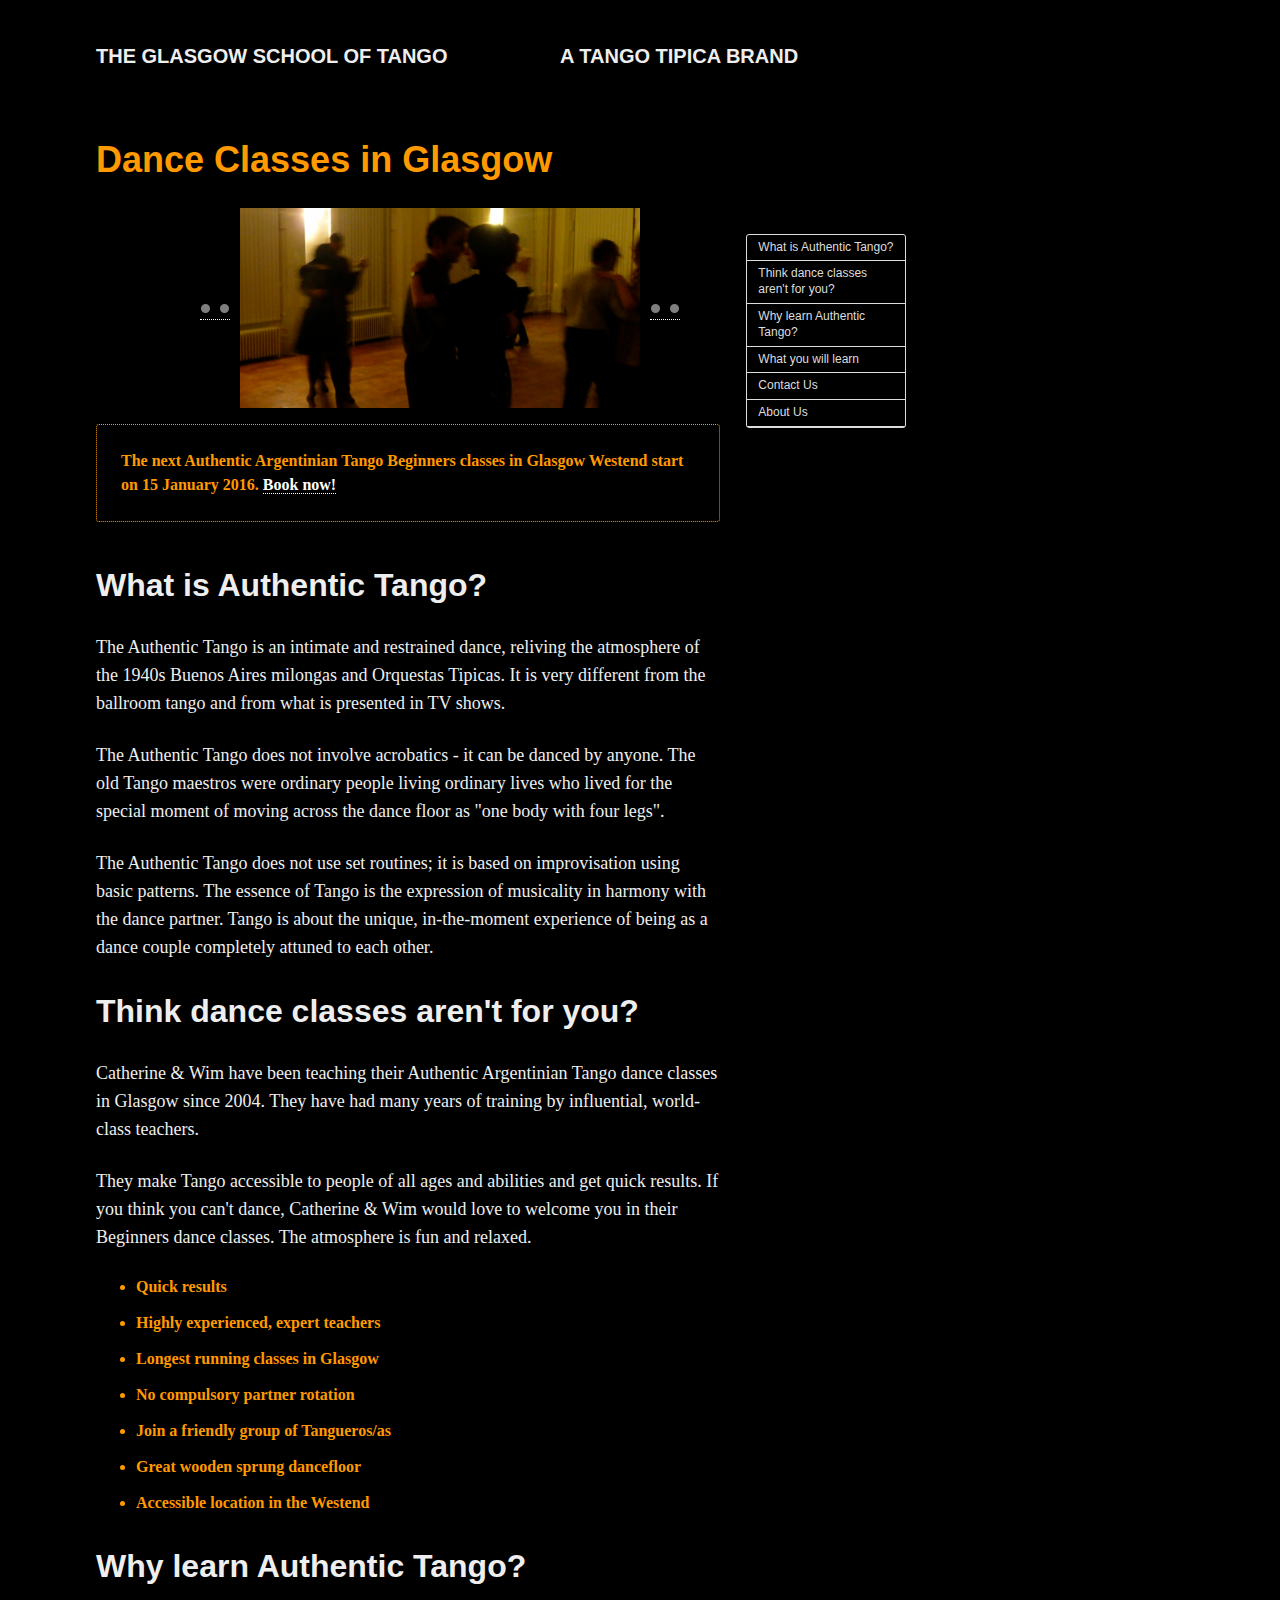
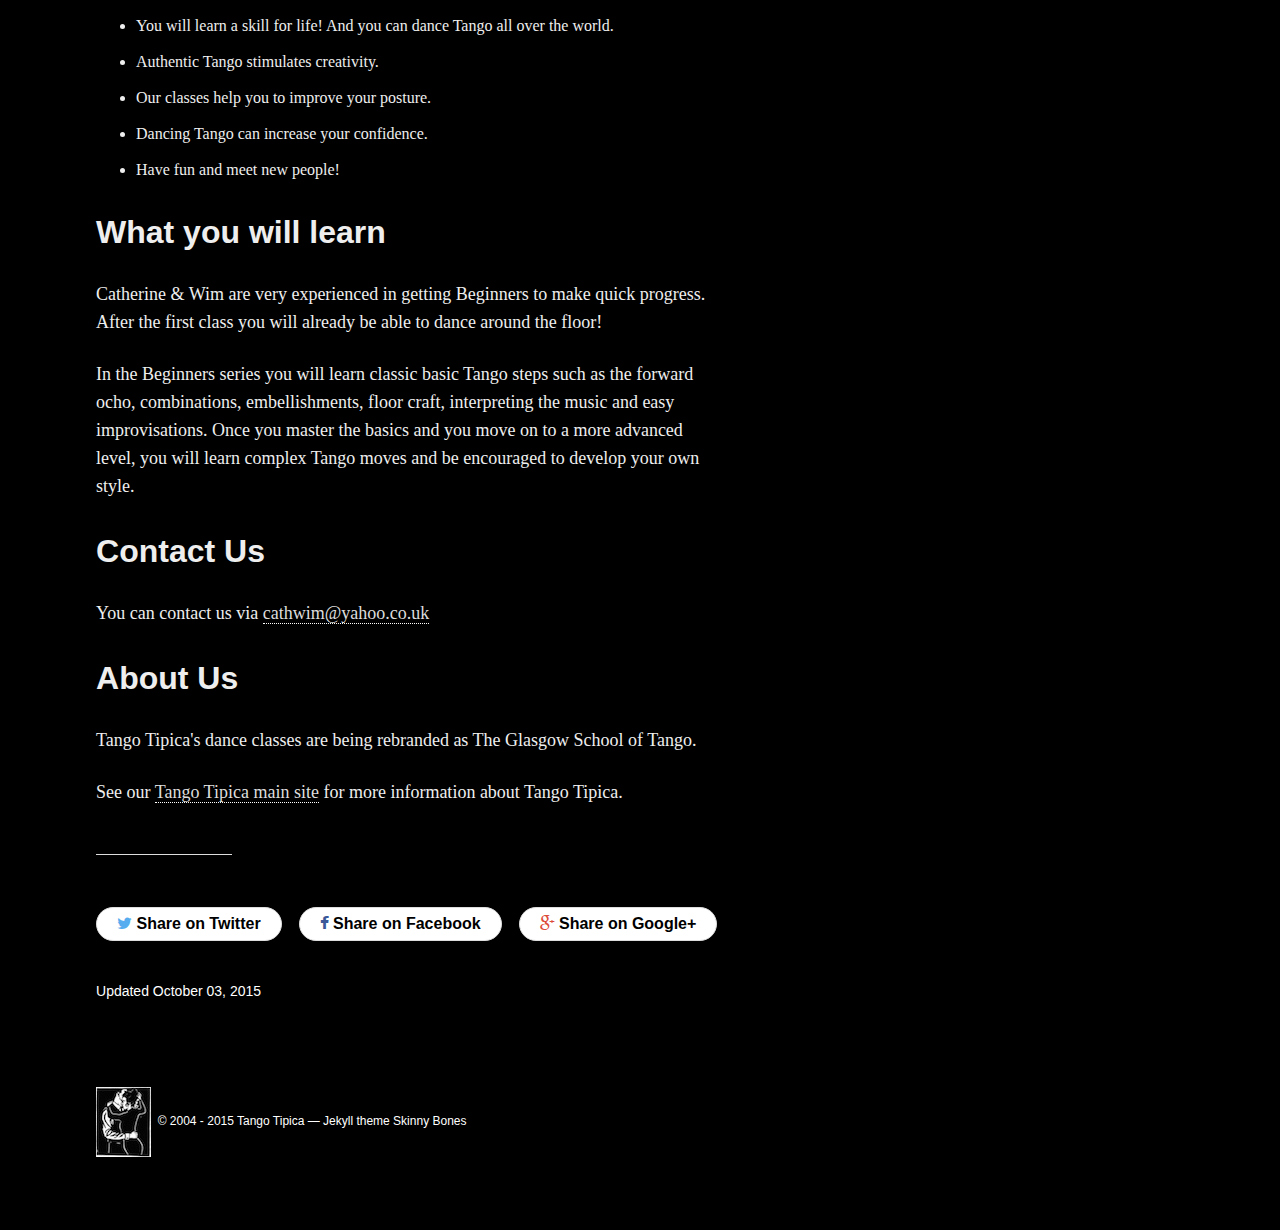
==== commit 77f377ad: "nm" ====
--- a/dance/index.html
+++ b/dance/index.html
@@ -152,7 +152,7 @@
 
 
 
-<p class="notice"><strong><span class="orange">The next Authentic Argentinian Tango series of dance classes starts in January 2016 in Glasgow Westend. Contact us via <a href="mailto:cathwim@yahoo.co.uk">cathwim@yahoo.co.uk</a> to be added to the mailing list.
+<p class="notice"><strong><span class="orange">The next Authentic Argentinian Tango Beginners classes in Glasgow Westend start on 15 January 2016. <a href="https://glasgowtangoschool.github.io/#booking">Book now!</a></span></strong></p>
 
 </span></strong></p>
 
@@ -215,7 +215,7 @@
 	<a class="btn-social google-plus"  href="https://plus.google.com/share?url=https://glasgowtangoschool.github.io/dance/" target="_blank"><i class="fa fa-google-plus" aria-hidden="true"></i> Share on Google+</a>
 </div><!-- /.share-this -->
 					<div class="page-meta">
-	<p>Updated <time datetime="2015-09-22T00:00:00Z" itemprop="datePublished">September 22, 2015</time></p>
+	<p>Updated <time datetime="2015-10-03T00:00:00Z" itemprop="datePublished">October 03, 2015</time></p>
 </div><!-- /.page-meta -->
 				</footer><!-- /.footer -->
 				<aside>
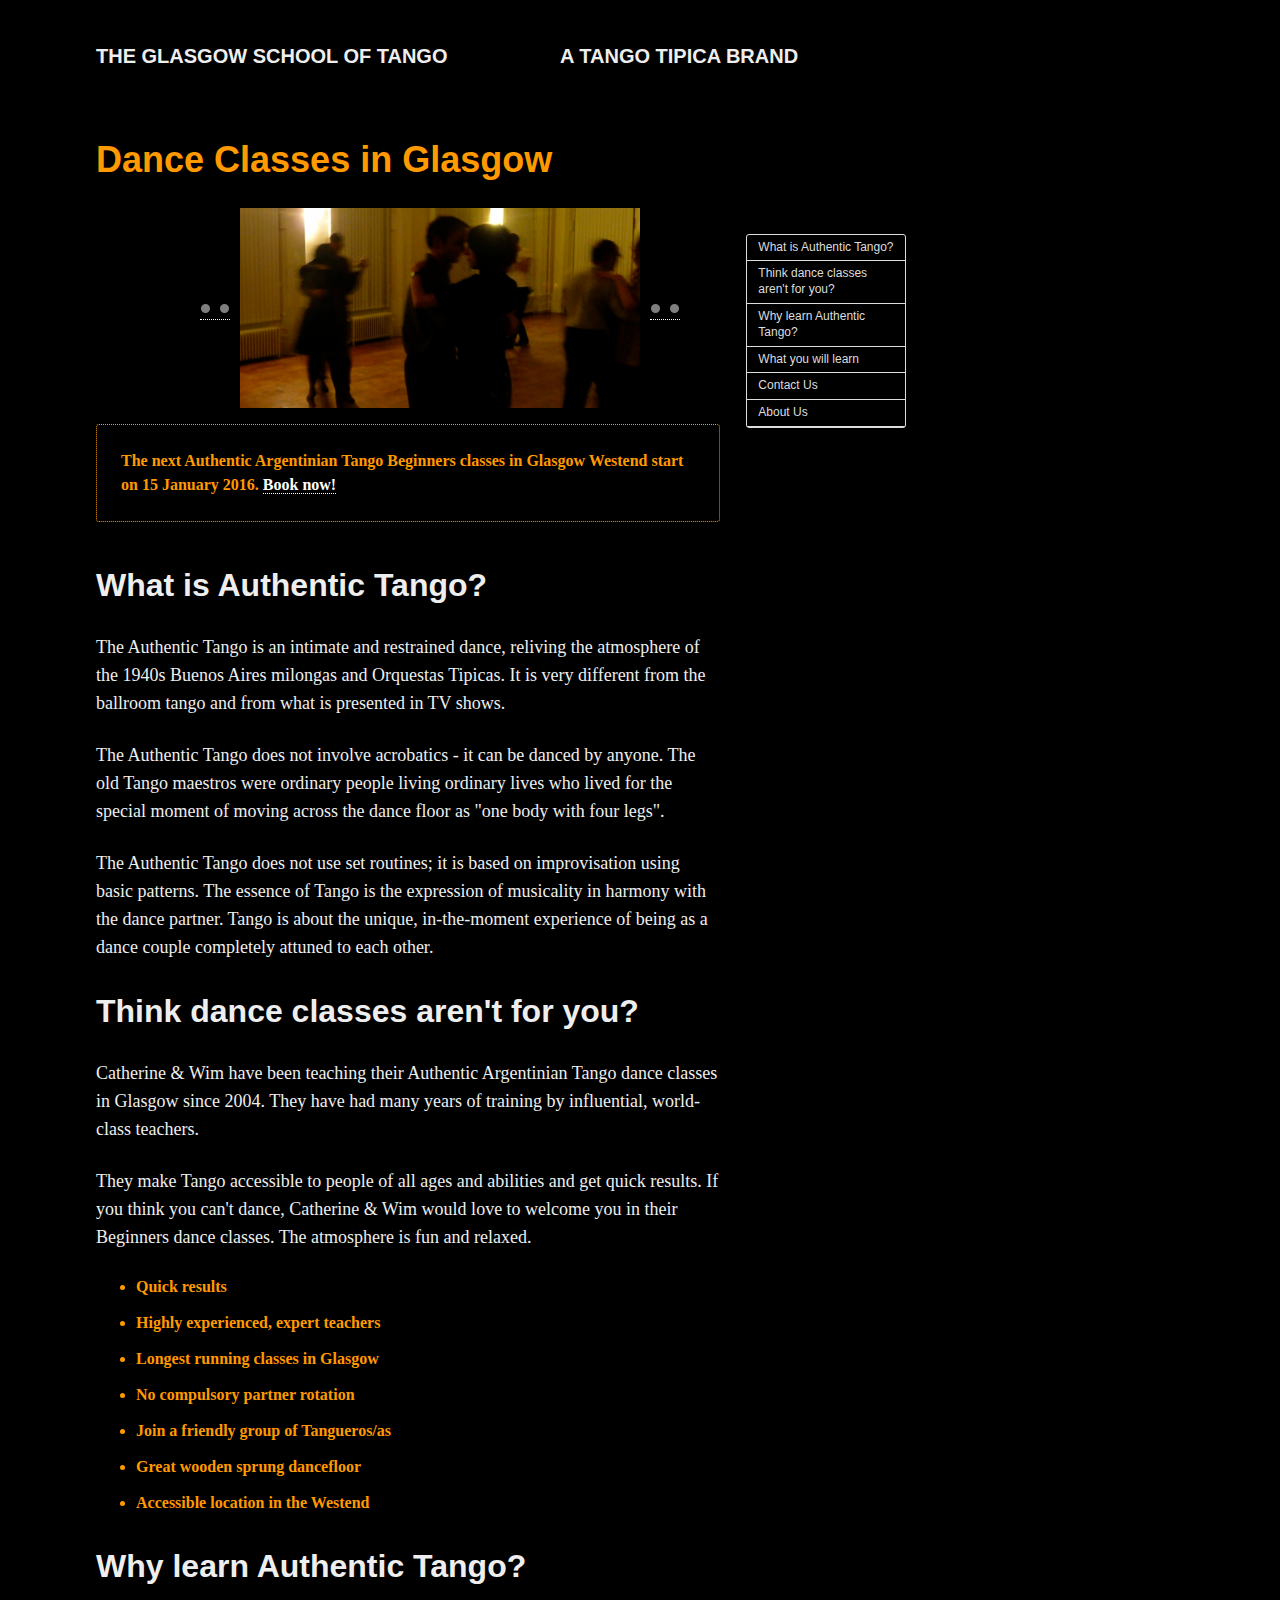
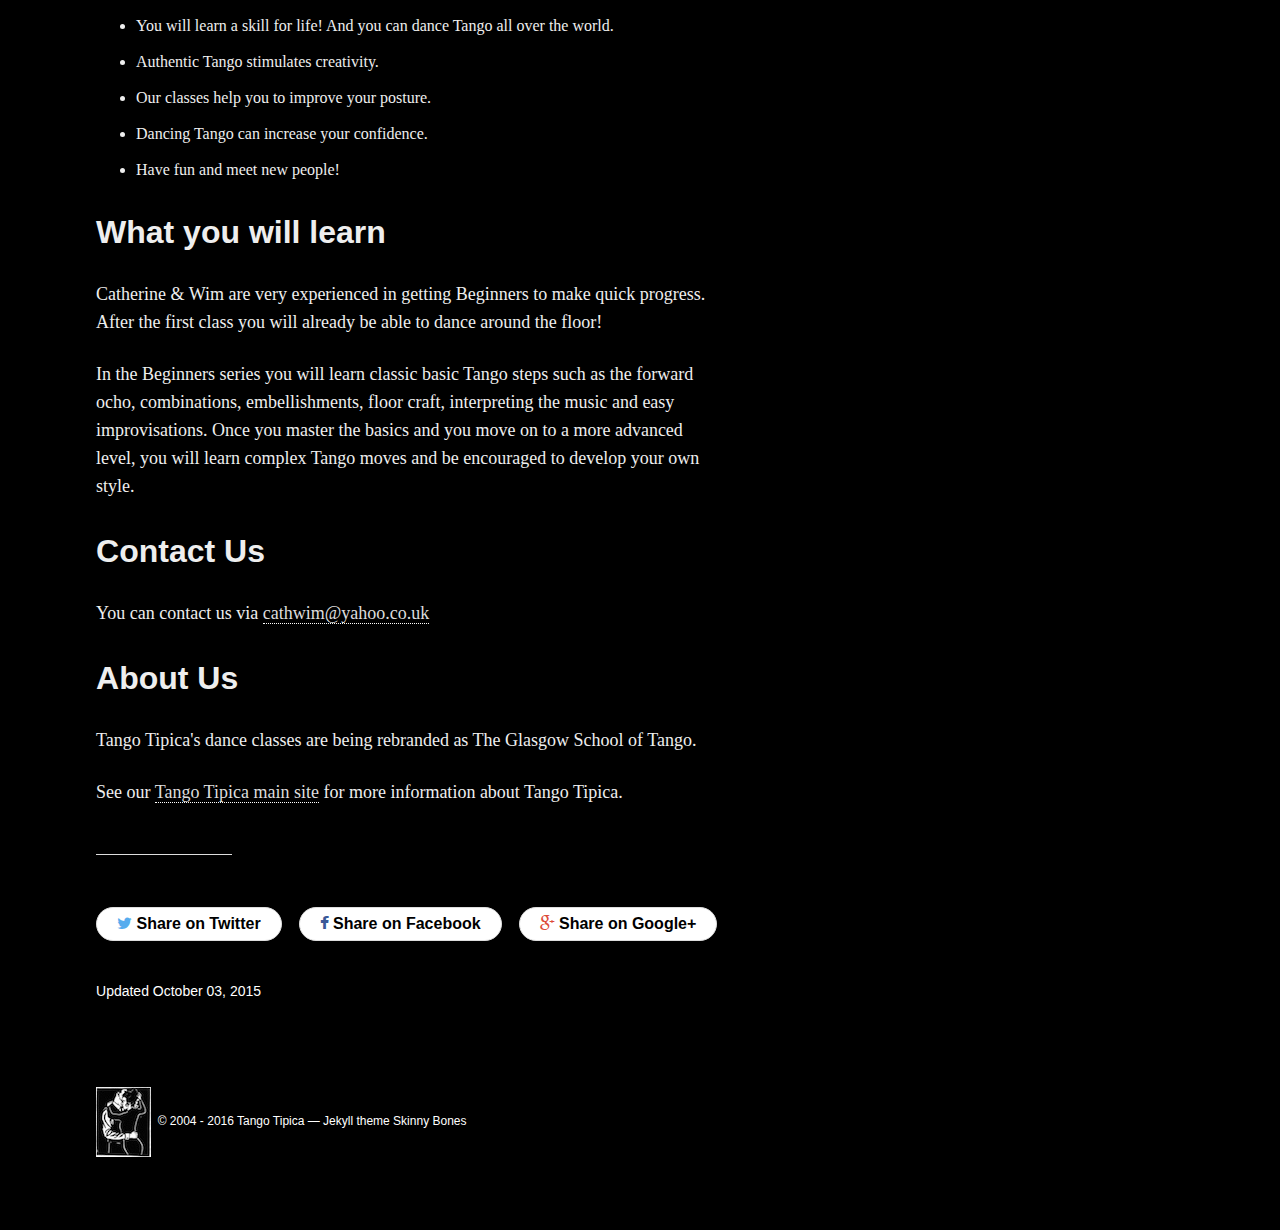
==== commit 8164822c: "nm" ====
--- a/dance/index.html
+++ b/dance/index.html
@@ -233,7 +233,7 @@
 		
 		</ul>
 	</nav><!-- /.bottom-menu -->
-	<p class="copyright"> <img src="https://glasgowtangoschool.github.io/images/lino_header.jpg">&nbsp; &#169; 2004 - 2015 Tango Tipica &mdash; <a href="http://jekyllrb.com">Jekyll</a> theme <a href="http://mmistakes.github.io/skinny-bones-jekyll/">Skinny Bones</a></p>
+	<p class="copyright"> <img src="https://glasgowtangoschool.github.io/images/lino_header.jpg">&nbsp; &#169; 2004 - 2016 Tango Tipica &mdash; <a href="http://jekyllrb.com">Jekyll</a> theme <a href="http://mmistakes.github.io/skinny-bones-jekyll/">Skinny Bones</a></p>
     <!-- Start of StatCounter Code -->
 <script type="text/javascript" language="javascript">
 var sc_project=2524252;
